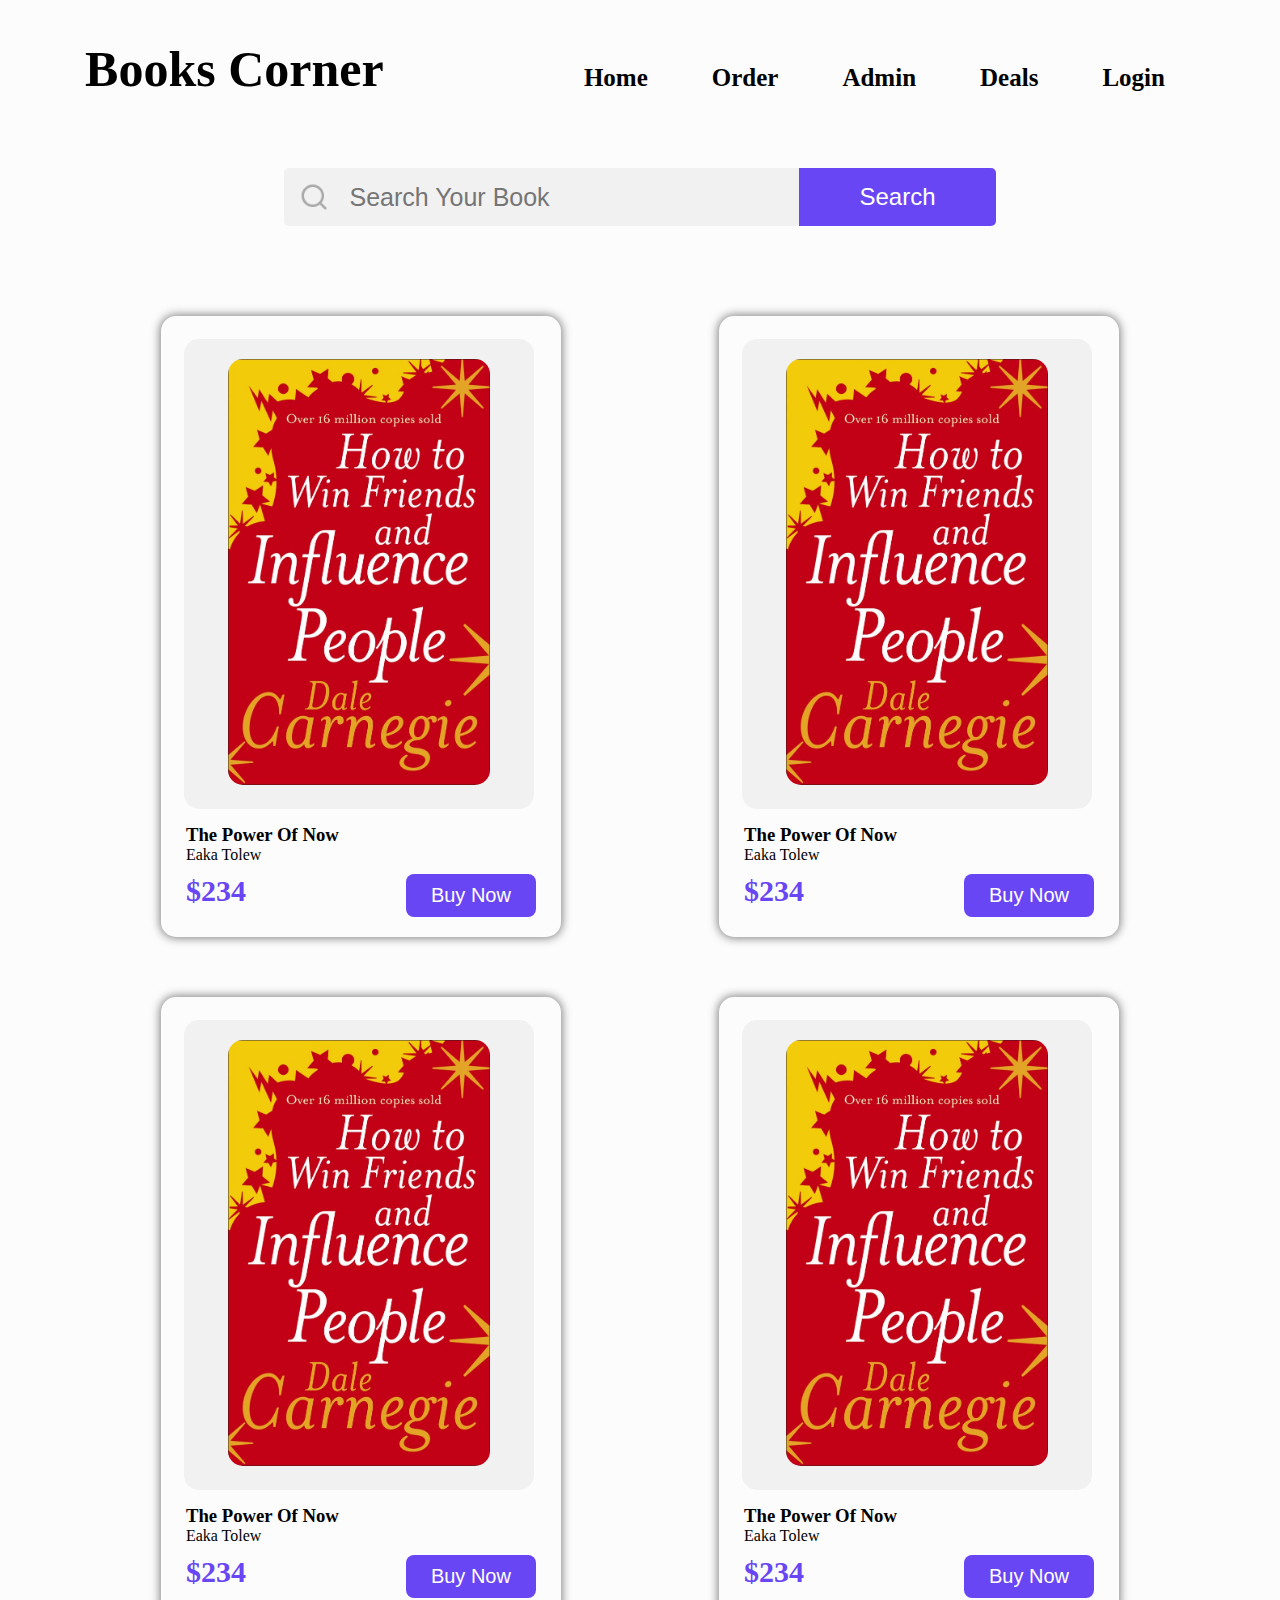
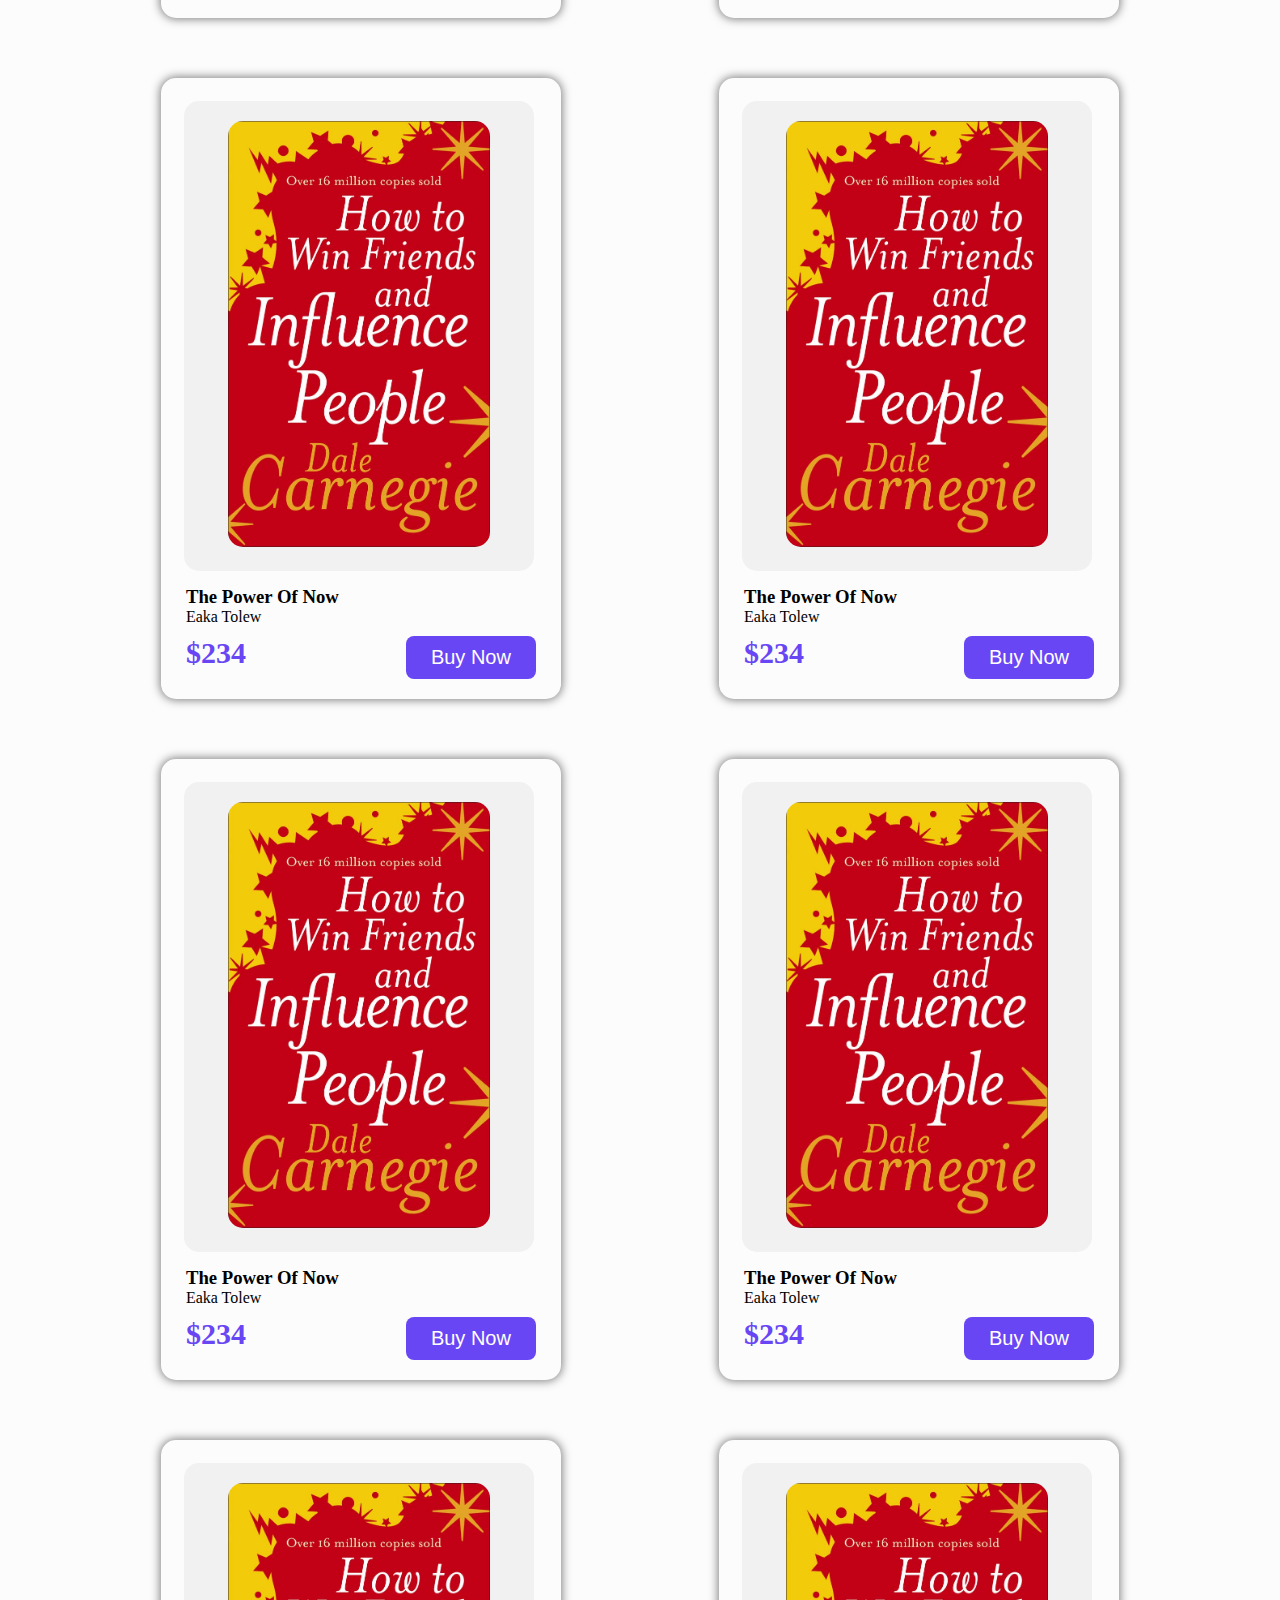
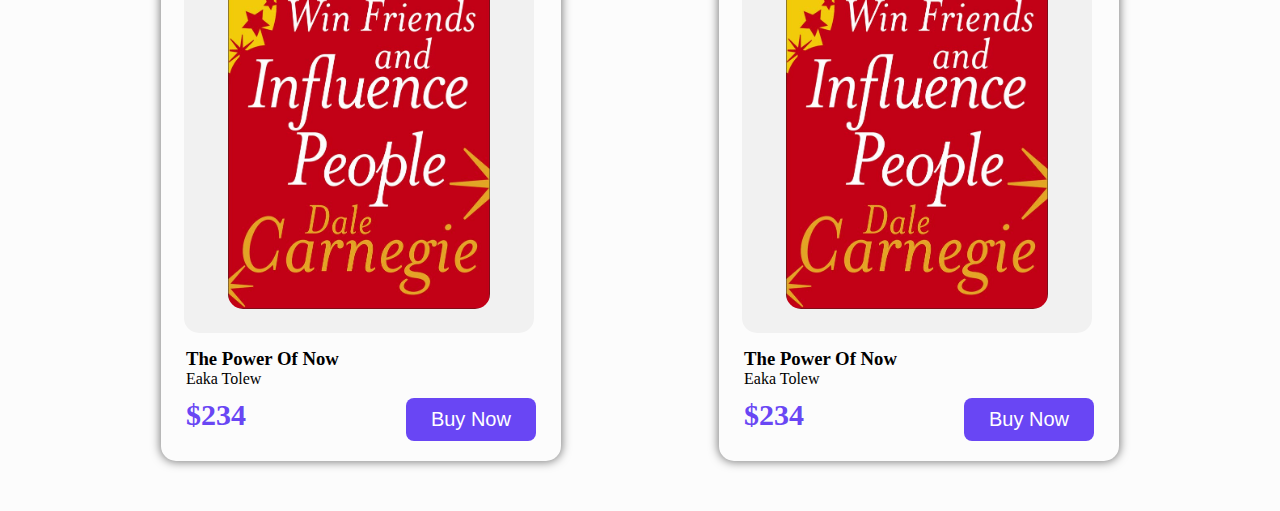
==== index.html @ 97027d8b "index file OK" ====
<!DOCTYPE html>
<html lang="en">

<!-- 1-April-2021 -->

<head>
    <meta charset="UTF-8">
    <meta http-equiv="X-UA-Compatible" content="IE=edge">
    <meta name="viewport" content="width=device-width, initial-scale=1.0">
    <link rel="stylesheet" href="./css/style.css">
    <title>Document</title>
</head>

<body>

    <header>
        <h5>Books Corner</h5>
        <nav>
            <ul>
                <li><a href="/home">Home</a></li>
                <li><a href="/order">Order</a></li>
                <li><a href="/admin">Admin</a></li>
                <li><a href="#">Deals</a></li>
                <li><a href="/login">Login</a></li>
            </ul>
        </nav>
    </header>

    <main>

        <div class="search">
            <img src="icons/search.png" alt="">
            <input type="text" placeholder="Search Your Book">
            <button>Search</button>
        </div>

        <div class="books_container">

            <div class="book_box">

                <div class="book_cover_photo">
                    <img src="./img/HowToWinFriendsAndInfluencePeople.jpg" alt="">
                </div>

                <div class="book_info">

                    <div class="book_name_and_author">
                        <h3>The Power Of Now</h3>
                        <p>Eaka Tolew</p>
                    </div>

                    <div class="book_price_and_buy">
                        <p>$234</p>
                        <button>Buy Now</button>
                    </div>

                </div>

            </div>

            <div class="book_box">

                <div class="book_cover_photo">
                    <img src="./img/HowToWinFriendsAndInfluencePeople.jpg" alt="">
                </div>

                <div class="book_info">

                    <div class="book_name_and_author">
                        <h3>The Power Of Now</h3>
                        <p>Eaka Tolew</p>
                    </div>

                    <div class="book_price_and_buy">
                        <p>$234</p>
                        <button>Buy Now</button>
                    </div>
                    
                </div>

            </div>
            <div class="book_box">

                <div class="book_cover_photo">
                    <img src="./img/HowToWinFriendsAndInfluencePeople.jpg" alt="">
                </div>

                <div class="book_info">

                    <div class="book_name_and_author">
                        <h3>The Power Of Now</h3>
                        <p>Eaka Tolew</p>
                    </div>

                    <div class="book_price_and_buy">
                        <p>$234</p>
                        <button>Buy Now</button>
                    </div>
                    
                </div>

            </div>

            <div class="book_box">

                <div class="book_cover_photo">
                    <img src="./img/HowToWinFriendsAndInfluencePeople.jpg" alt="">
                </div>

                <div class="book_info">

                    <div class="book_name_and_author">
                        <h3>The Power Of Now</h3>
                        <p>Eaka Tolew</p>
                    </div>

                    <div class="book_price_and_buy">
                        <p>$234</p>
                        <button>Buy Now</button>
                    </div>
                    
                </div>

            </div>



            <div class="book_box">

                <div class="book_cover_photo">
                    <img src="./img/HowToWinFriendsAndInfluencePeople.jpg" alt="">
                </div>

                <div class="book_info">

                    <div class="book_name_and_author">
                        <h3>The Power Of Now</h3>
                        <p>Eaka Tolew</p>
                    </div>

                    <div class="book_price_and_buy">
                        <p>$234</p>
                        <button>Buy Now</button>
                    </div>
                    
                </div>

            </div>




            <div class="book_box">

                <div class="book_cover_photo">
                    <img src="./img/HowToWinFriendsAndInfluencePeople.jpg" alt="">
                </div>

                <div class="book_info">

                    <div class="book_name_and_author">
                        <h3>The Power Of Now</h3>
                        <p>Eaka Tolew</p>
                    </div>

                    <div class="book_price_and_buy">
                        <p>$234</p>
                        <button>Buy Now</button>
                    </div>
                    
                </div>

            </div>



            <div class="book_box">

                <div class="book_cover_photo">
                    <img src="./img/HowToWinFriendsAndInfluencePeople.jpg" alt="">
                </div>

                <div class="book_info">

                    <div class="book_name_and_author">
                        <h3>The Power Of Now</h3>
                        <p>Eaka Tolew</p>
                    </div>

                    <div class="book_price_and_buy">
                        <p>$234</p>
                        <button>Buy Now</button>
                    </div>
                    
                </div>

            </div>




            <div class="book_box">

                <div class="book_cover_photo">
                    <img src="./img/HowToWinFriendsAndInfluencePeople.jpg" alt="">
                </div>

                <div class="book_info">

                    <div class="book_name_and_author">
                        <h3>The Power Of Now</h3>
                        <p>Eaka Tolew</p>
                    </div>

                    <div class="book_price_and_buy">
                        <p>$234</p>
                        <button>Buy Now</button>
                    </div>
                    
                </div>

            </div>



            <div class="book_box">

                <div class="book_cover_photo">
                    <img src="./img/HowToWinFriendsAndInfluencePeople.jpg" alt="">
                </div>

                <div class="book_info">

                    <div class="book_name_and_author">
                        <h3>The Power Of Now</h3>
                        <p>Eaka Tolew</p>
                    </div>

                    <div class="book_price_and_buy">
                        <p>$234</p>
                        <button>Buy Now</button>
                    </div>
                    
                </div>

            </div>



            <div class="book_box">

                <div class="book_cover_photo">
                    <img src="./img/HowToWinFriendsAndInfluencePeople.jpg" alt="">
                </div>

                <div class="book_info">

                    <div class="book_name_and_author">
                        <h3>The Power Of Now</h3>
                        <p>Eaka Tolew</p>
                    </div>

                    <div class="book_price_and_buy">
                        <p>$234</p>
                        <button>Buy Now</button>
                    </div>
                    
                </div>

            </div>


        </div>
    </main>

</body>

</html>
---- css/style.css ----
/* 1-April-2021 */
* {
    margin    : 0;
    padding   : 0;
    box-sizing: border-box;
}

body {
    font-family     : 'Lucida Sans';
    background-color: #FCFCFC;
}

header {
    margin         : 40px auto 10px;
    display        : flex;
    flex-flow      : wrap;
    justify-content: space-around;
    align-items    : baseline;
}

header h5 {
    font-size    : 50px;
    margin-bottom: 20px;
}

header nav ul {
    list-style: none;
}

header nav ul li {
    display: inline-block;
}

header nav ul li a {
    text-decoration: none;
    color          : black;
    padding        : 10px 30px;
    font-weight    : bold;
    font-size      : 25px;
}

header nav ul li a:hover {
    background-color: #6946F4;
    color           : white;
    cursor          : pointer;
    border-radius   : 5px;
}

/* main Section start  */

main {
    display  : flex;
    flex-flow: column wrap;
}

.search {

    padding-left    : 10px;
    margin          : 40px auto;
    background-color: #F1F1F1;
    border-radius   : 5px;

    display        : flex;
    justify-content: center;
    align-items    : center;
}

.search img {
    width  : 35px;
    padding: 0 0 0 5px;
}

.search input {
    width           : 450px;
    padding         : 10px;
    margin          : 0 10px;
    font-size       : 25px;
    background-color: #F1F1F1;
    border          : 0;
    outline         : 0;
}

.search input:focus {
    background-color: white;
    border-radius   : 5px;
}

.search button {
    background-color          : #6946F4;
    padding                   : 15px 60px;
    color                     : white;
    font-size                 : 24px;
    border                    : 0;
    outline                   : 0;
    border-top-right-radius   : 5px;
    border-bottom-right-radius: 5px;
    cursor                    : pointer;
}

/* 
######################################
            Book CSS Start  
######################################
*/

.books_container {
    width          : 98%;
    margin         : 20px auto;
    display        : flex;
    flex-flow      : wrap;
    justify-content: space-evenly;
    align-items    : center;

}

.book_box {
    margin             : 30px 10px;
    width              : 400px;
    border-radius      : 15px;
    box-shadow         : 0 0 10px 1px rgba(0, 0, 0, 0.5);

    display  : flex;
    flex-flow: column;
}

.book_cover_photo {
    margin          : 23px 23px 15px 23px;
    width           : 350px;
    text-align      : center;
    background-color: #F1F1F1;
    border-radius   : 15px
}

.book_cover_photo img {
    width        : 75%;
    margin       : 20px;
    border-radius: 15px;
    object-fit   : cover;

}

.book_info {
    display     : flex;
    flex-flow   : column wrap;
    padding-left: 25px;

}

.book_price_and_buy {

    margin-top     : 10px;
    display        : flex;
    justify-content: space-between;

    padding-bottom: 20px;
    padding-right : 25px;
}

.book_price_and_buy p {
    font-size  : 30px;
    font-weight: bold;
    color      : #6946F4;
}

.book_price_and_buy button {
    font-size       : 20px;
    padding         : 10px 25px;
    border-radius   : 8px;
    border          : none;
    outline         : none;
    color           : white;
    background-color: rgb(105, 70, 244);
    cursor          : pointer;
    transition      : .3s ease-in-out;
}


.book_price_and_buy button:hover {
    box-shadow: 0 5px 10px 0 rgb(79 42 222 / 70%);
}
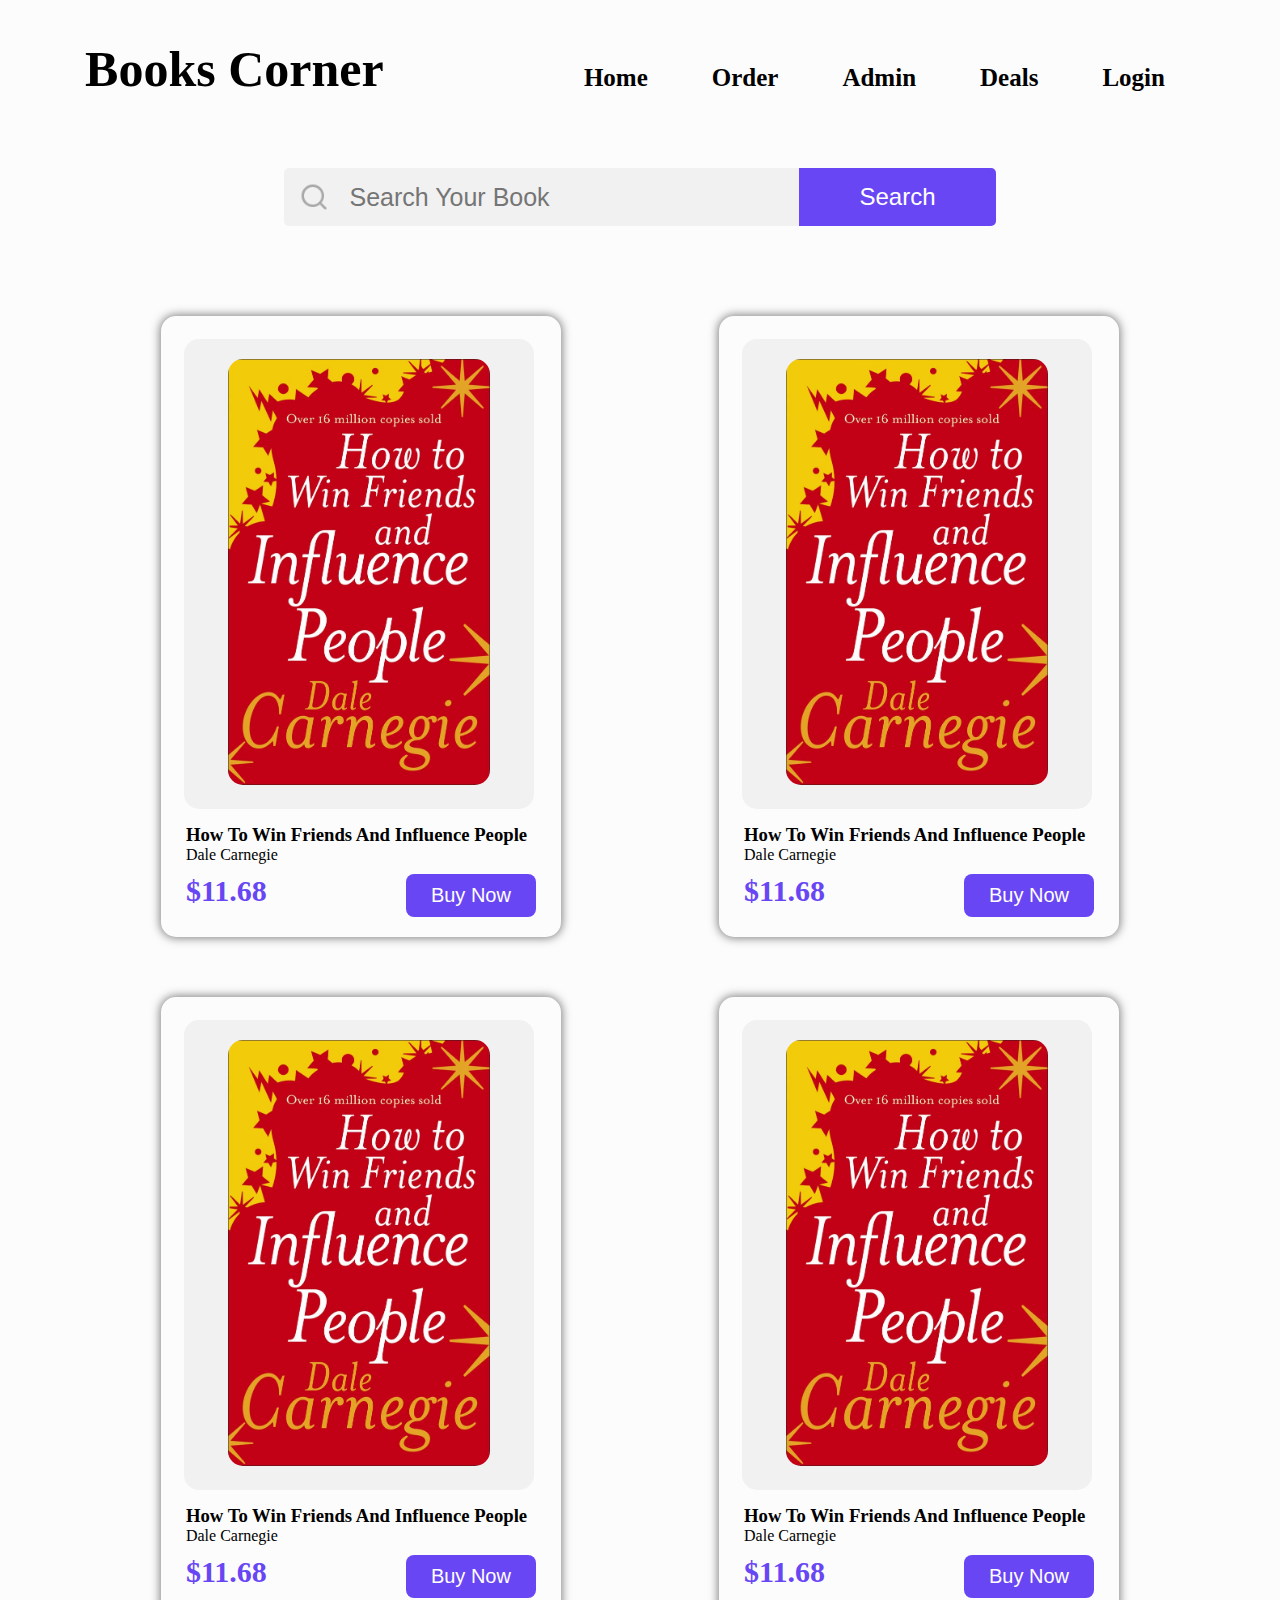
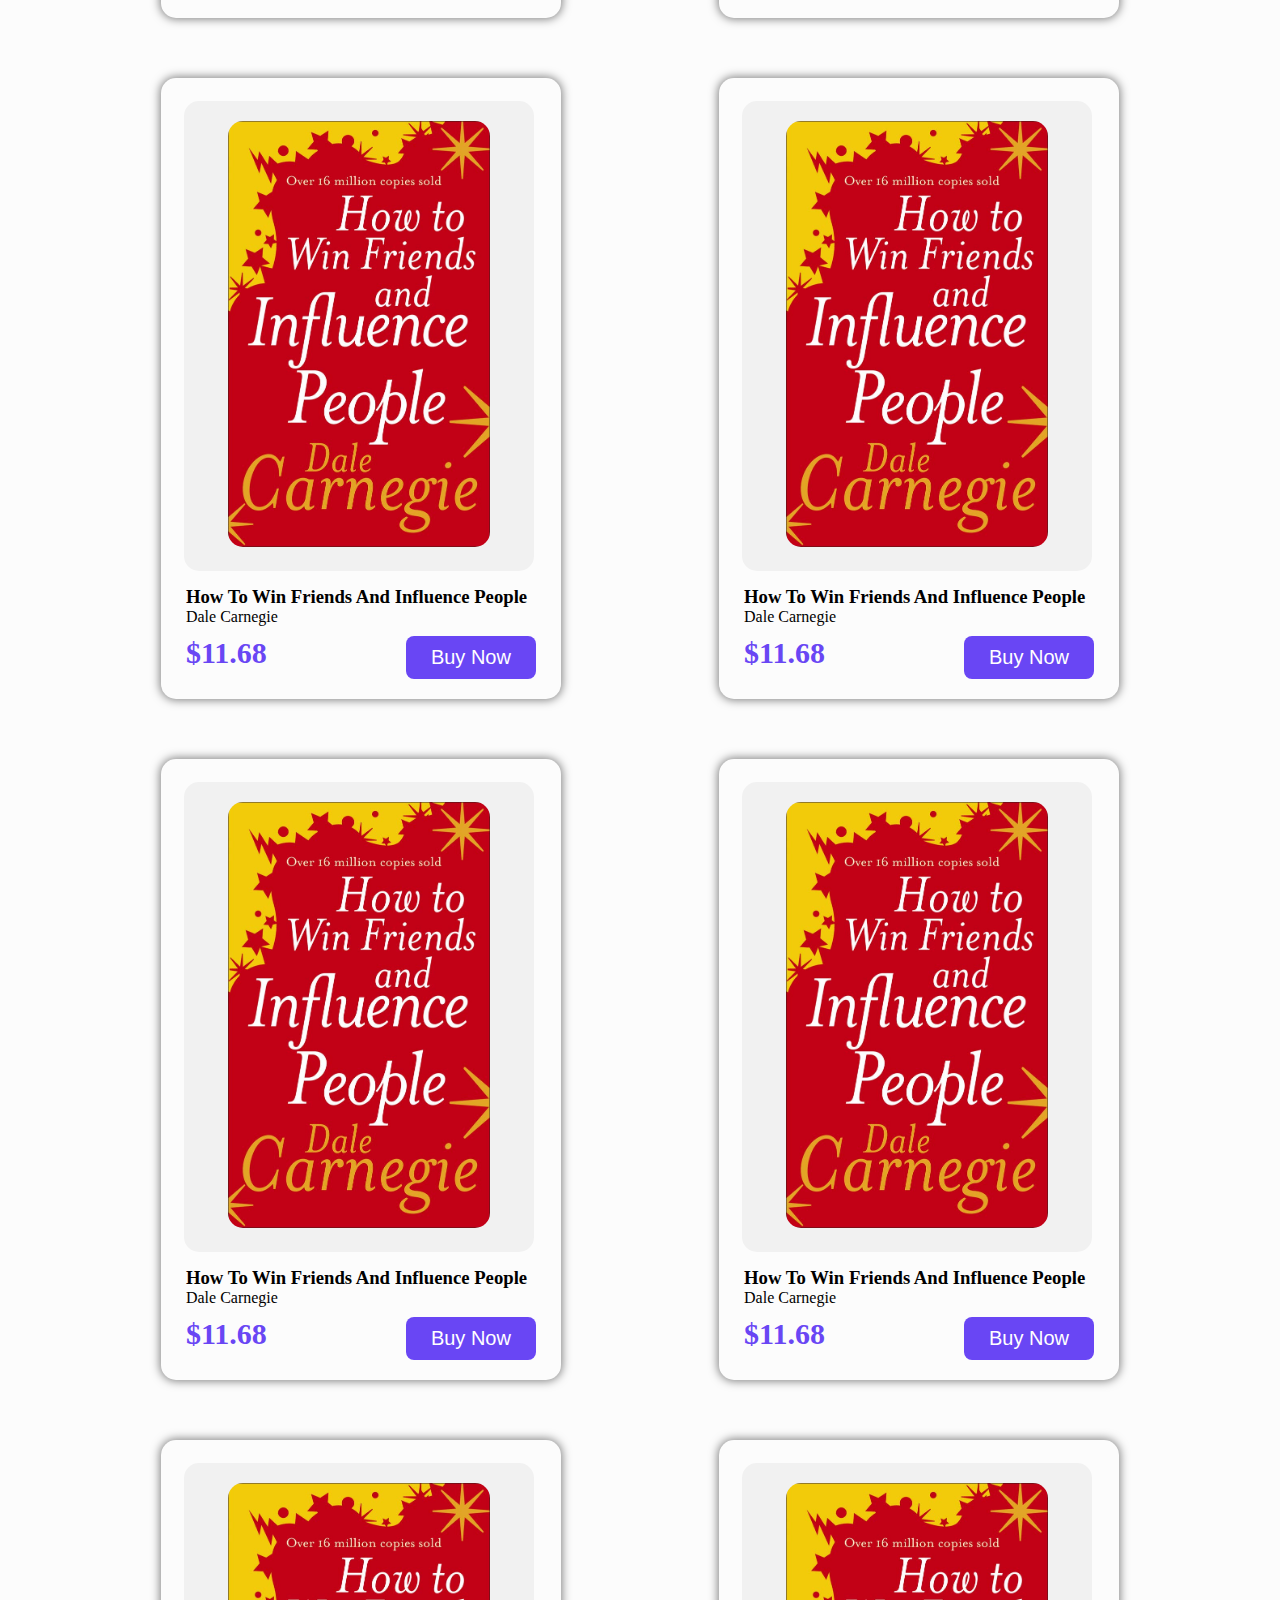
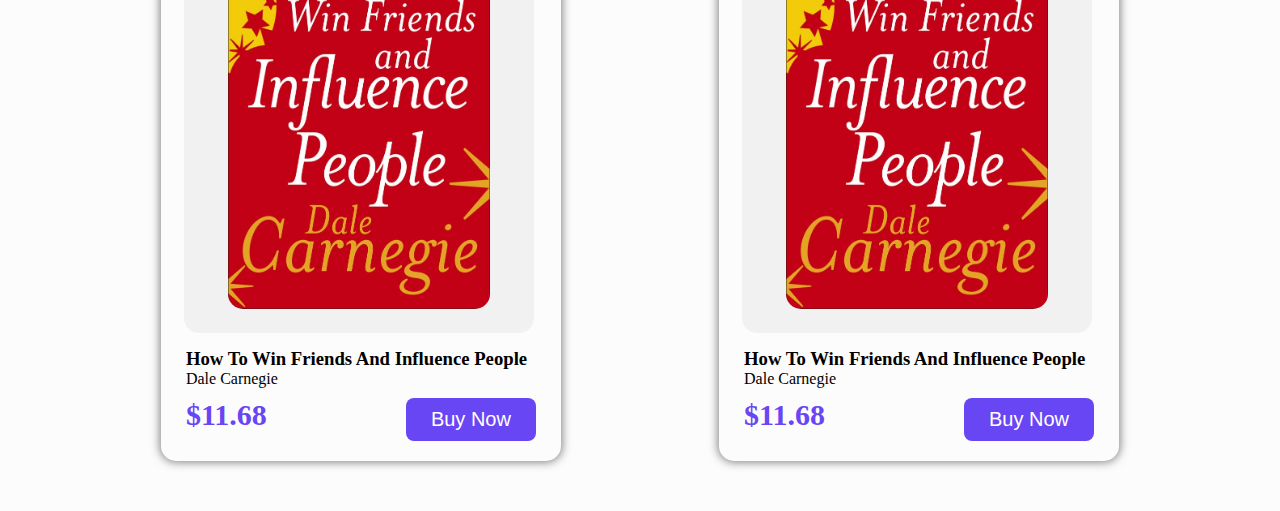
==== commit 8b41f93f: "name wrong resolve" ====
--- a/index.html
+++ b/index.html
@@ -36,238 +36,158 @@
 
         <div class="books_container">
 
+            
             <div class="book_box">
-
                 <div class="book_cover_photo">
                     <img src="./img/HowToWinFriendsAndInfluencePeople.jpg" alt="">
                 </div>
-
                 <div class="book_info">
-
                     <div class="book_name_and_author">
-                        <h3>The Power Of Now</h3>
-                        <p>Eaka Tolew</p>
+                        <h3>How To Win Friends And Influence People</h3>
+                        <p>Dale Carnegie</p>
                     </div>
-
                     <div class="book_price_and_buy">
-                        <p>$234</p>
+                        <p>$11.68</p>
                         <button>Buy Now</button>
                     </div>
-
                 </div>
-
             </div>
-
             <div class="book_box">
-
                 <div class="book_cover_photo">
                     <img src="./img/HowToWinFriendsAndInfluencePeople.jpg" alt="">
                 </div>
-
                 <div class="book_info">
-
                     <div class="book_name_and_author">
-                        <h3>The Power Of Now</h3>
-                        <p>Eaka Tolew</p>
+                        <h3>How To Win Friends And Influence People</h3>
+                        <p>Dale Carnegie</p>
                     </div>
-
                     <div class="book_price_and_buy">
-                        <p>$234</p>
+                        <p>$11.68</p>
                         <button>Buy Now</button>
                     </div>
-                    
                 </div>
-
             </div>
             <div class="book_box">
-
                 <div class="book_cover_photo">
                     <img src="./img/HowToWinFriendsAndInfluencePeople.jpg" alt="">
                 </div>
-
                 <div class="book_info">
-
                     <div class="book_name_and_author">
-                        <h3>The Power Of Now</h3>
-                        <p>Eaka Tolew</p>
+                        <h3>How To Win Friends And Influence People</h3>
+                        <p>Dale Carnegie</p>
                     </div>
-
                     <div class="book_price_and_buy">
-                        <p>$234</p>
+                        <p>$11.68</p>
                         <button>Buy Now</button>
                     </div>
-                    
                 </div>
-
             </div>
-
             <div class="book_box">
-
                 <div class="book_cover_photo">
                     <img src="./img/HowToWinFriendsAndInfluencePeople.jpg" alt="">
                 </div>
-
                 <div class="book_info">
-
                     <div class="book_name_and_author">
-                        <h3>The Power Of Now</h3>
-                        <p>Eaka Tolew</p>
+                        <h3>How To Win Friends And Influence People</h3>
+                        <p>Dale Carnegie</p>
                     </div>
-
                     <div class="book_price_and_buy">
-                        <p>$234</p>
+                        <p>$11.68</p>
                         <button>Buy Now</button>
                     </div>
-                    
                 </div>
-
             </div>
-
-
-
             <div class="book_box">
-
                 <div class="book_cover_photo">
                     <img src="./img/HowToWinFriendsAndInfluencePeople.jpg" alt="">
                 </div>
-
                 <div class="book_info">
-
                     <div class="book_name_and_author">
-                        <h3>The Power Of Now</h3>
-                        <p>Eaka Tolew</p>
+                        <h3>How To Win Friends And Influence People</h3>
+                        <p>Dale Carnegie</p>
                     </div>
-
                     <div class="book_price_and_buy">
-                        <p>$234</p>
+                        <p>$11.68</p>
                         <button>Buy Now</button>
                     </div>
-                    
                 </div>
-
             </div>
-
-
-
-
             <div class="book_box">
-
                 <div class="book_cover_photo">
                     <img src="./img/HowToWinFriendsAndInfluencePeople.jpg" alt="">
                 </div>
-
                 <div class="book_info">
-
                     <div class="book_name_and_author">
-                        <h3>The Power Of Now</h3>
-                        <p>Eaka Tolew</p>
+                        <h3>How To Win Friends And Influence People</h3>
+                        <p>Dale Carnegie</p>
                     </div>
-
                     <div class="book_price_and_buy">
-                        <p>$234</p>
+                        <p>$11.68</p>
                         <button>Buy Now</button>
                     </div>
-                    
                 </div>
-
             </div>
-
-
-
             <div class="book_box">
-
                 <div class="book_cover_photo">
                     <img src="./img/HowToWinFriendsAndInfluencePeople.jpg" alt="">
                 </div>
-
                 <div class="book_info">
-
                     <div class="book_name_and_author">
-                        <h3>The Power Of Now</h3>
-                        <p>Eaka Tolew</p>
+                        <h3>How To Win Friends And Influence People</h3>
+                        <p>Dale Carnegie</p>
                     </div>
-
                     <div class="book_price_and_buy">
-                        <p>$234</p>
+                        <p>$11.68</p>
                         <button>Buy Now</button>
                     </div>
-                    
                 </div>
-
             </div>
-
-
-
-
             <div class="book_box">
-
                 <div class="book_cover_photo">
                     <img src="./img/HowToWinFriendsAndInfluencePeople.jpg" alt="">
                 </div>
-
                 <div class="book_info">
-
                     <div class="book_name_and_author">
-                        <h3>The Power Of Now</h3>
-                        <p>Eaka Tolew</p>
+                        <h3>How To Win Friends And Influence People</h3>
+                        <p>Dale Carnegie</p>
                     </div>
-
                     <div class="book_price_and_buy">
-                        <p>$234</p>
+                        <p>$11.68</p>
                         <button>Buy Now</button>
                     </div>
-                    
                 </div>
-
             </div>
-
-
-
             <div class="book_box">
-
                 <div class="book_cover_photo">
                     <img src="./img/HowToWinFriendsAndInfluencePeople.jpg" alt="">
                 </div>
-
                 <div class="book_info">
-
                     <div class="book_name_and_author">
-                        <h3>The Power Of Now</h3>
-                        <p>Eaka Tolew</p>
+                        <h3>How To Win Friends And Influence People</h3>
+                        <p>Dale Carnegie</p>
                     </div>
-
                     <div class="book_price_and_buy">
-                        <p>$234</p>
+                        <p>$11.68</p>
                         <button>Buy Now</button>
                     </div>
-                    
                 </div>
-
             </div>
-
-
-
             <div class="book_box">
-
                 <div class="book_cover_photo">
                     <img src="./img/HowToWinFriendsAndInfluencePeople.jpg" alt="">
                 </div>
-
                 <div class="book_info">
-
                     <div class="book_name_and_author">
-                        <h3>The Power Of Now</h3>
-                        <p>Eaka Tolew</p>
+                        <h3>How To Win Friends And Influence People</h3>
+                        <p>Dale Carnegie</p>
                     </div>
-
                     <div class="book_price_and_buy">
-                        <p>$234</p>
+                        <p>$11.68</p>
                         <button>Buy Now</button>
                     </div>
-                    
                 </div>
+            </div>
 
-            </div>
 
 
         </div>
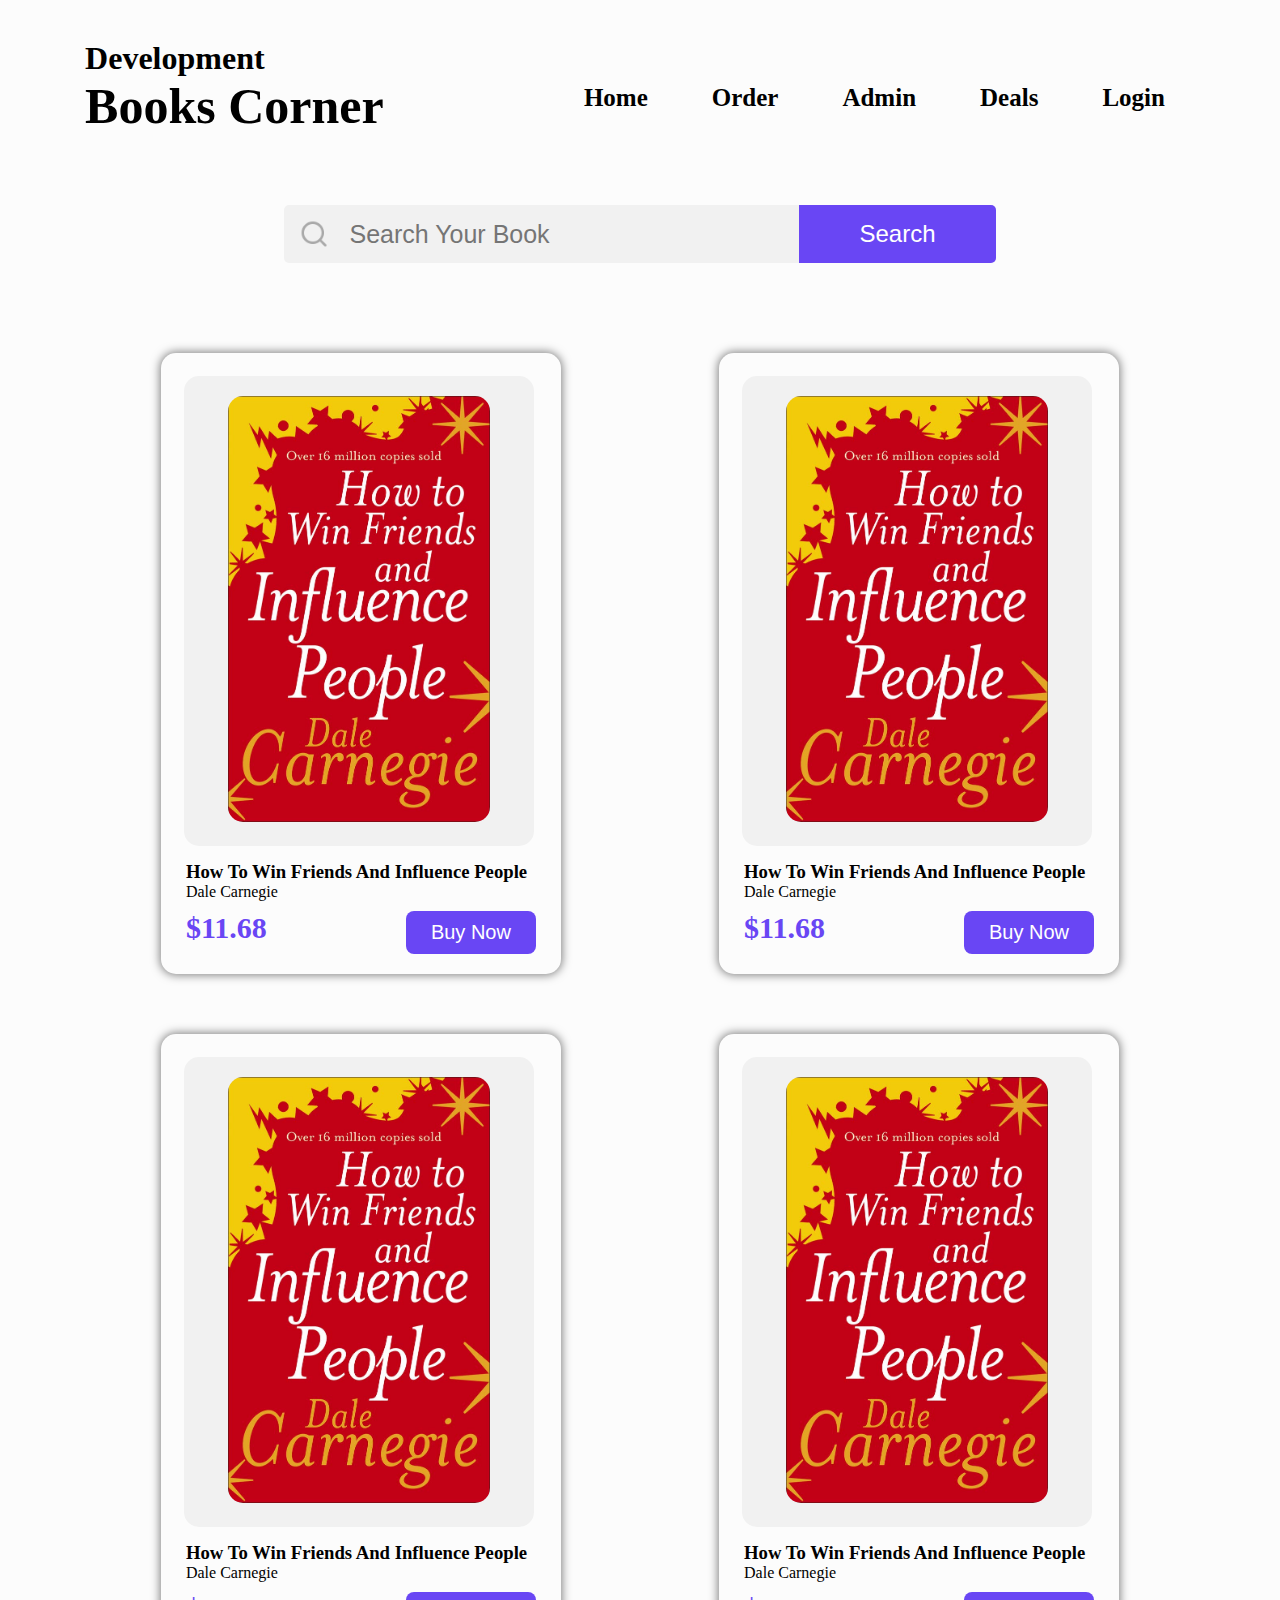
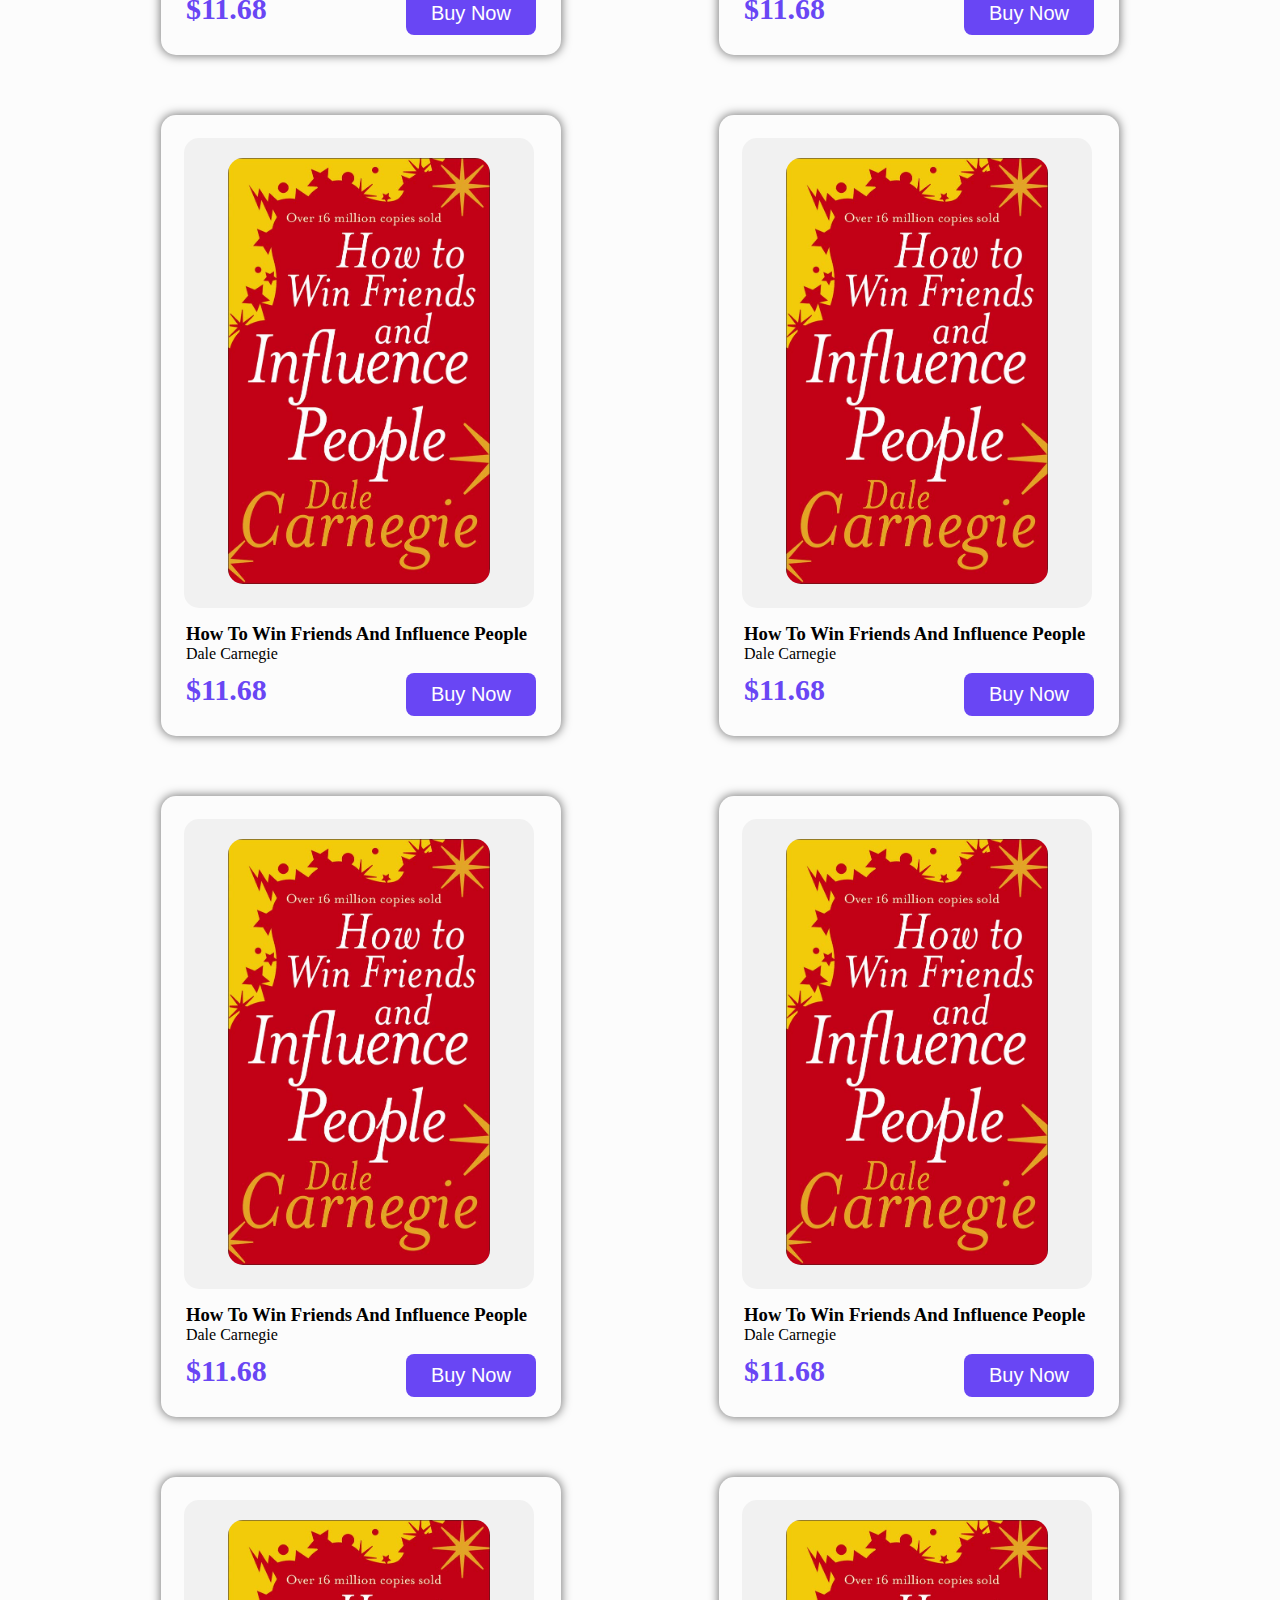
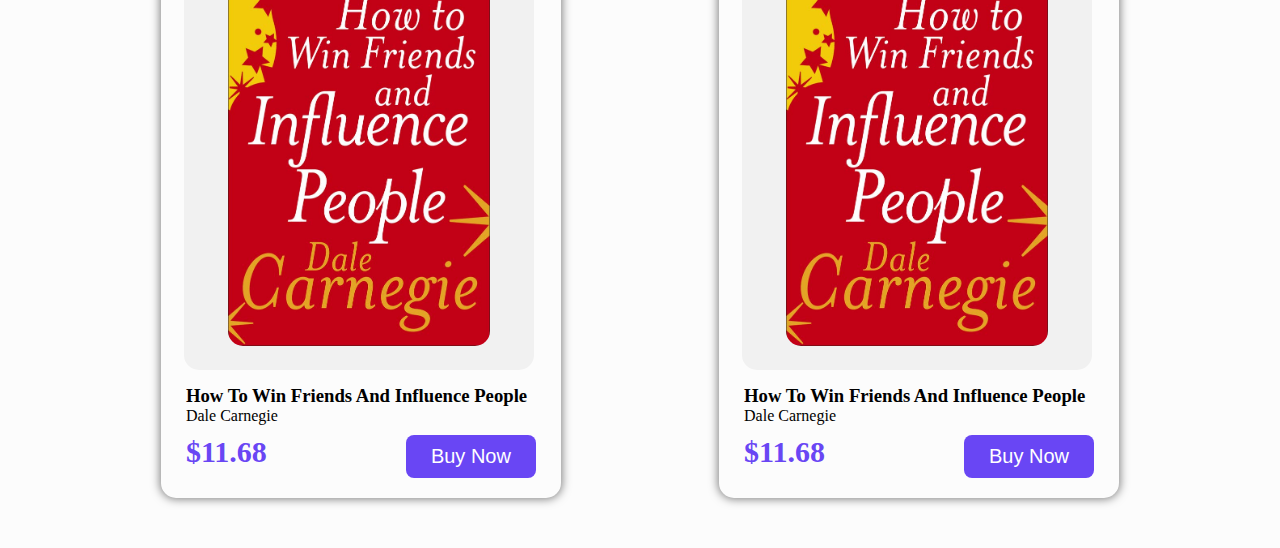
==== commit baff88b0: "name add" ====
--- a/index.html
+++ b/index.html
@@ -12,9 +12,11 @@
 </head>
 
 <body>
-
     <header>
-        <h5>Books Corner</h5>
+        <div>
+            <h1>Development</h1>
+            <h5>Books Corner</h5>
+        </div>
         <nav>
             <ul>
                 <li><a href="/home">Home</a></li>
@@ -27,16 +29,16 @@
     </header>
 
     <main>
-
         <div class="search">
             <img src="icons/search.png" alt="">
             <input type="text" placeholder="Search Your Book">
             <button>Search</button>
         </div>
 
+
+
         <div class="books_container">
 
-            
             <div class="book_box">
                 <div class="book_cover_photo">
                     <img src="./img/HowToWinFriendsAndInfluencePeople.jpg" alt="">
--- a/css/style.css
+++ b/css/style.css
@@ -15,7 +15,7 @@
     display        : flex;
     flex-flow      : wrap;
     justify-content: space-around;
-    align-items    : baseline;
+    align-items    : center;
 }
 
 header h5 {
@@ -46,7 +46,11 @@
     border-radius   : 5px;
 }
 
-/* main Section start  */
+/* 
+###################################################
+            main Section start  
+###################################################
+*/
 
 main {
     display  : flex;
@@ -177,4 +181,5 @@
 
 .book_price_and_buy button:hover {
     box-shadow: 0 5px 10px 0 rgb(79 42 222 / 70%);
-}+}
+
